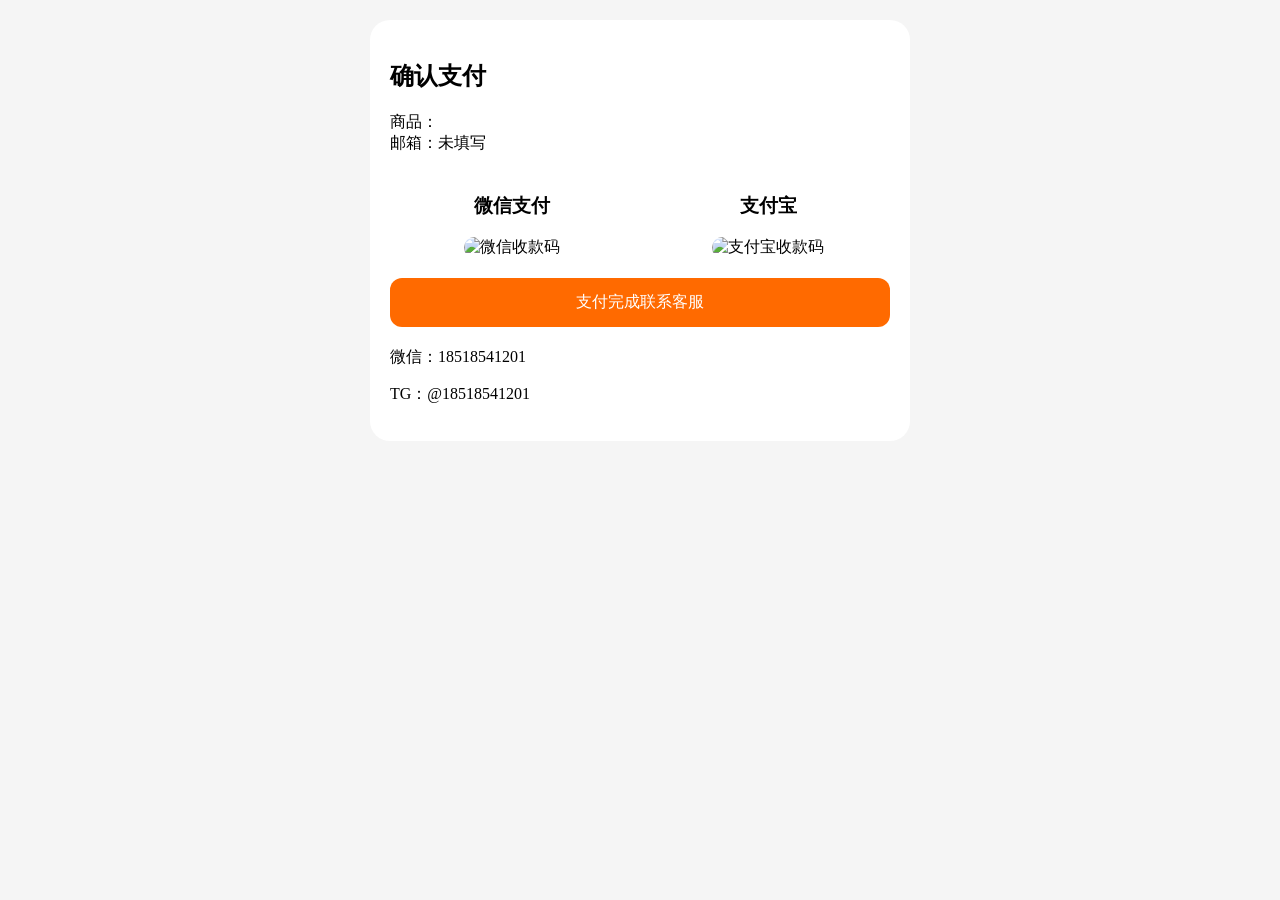
==== pay.html @ d57fcca2 "Create pay.html" ====
<!DOCTYPE html>
<html lang="zh-CN">
<head>
<meta charset="UTF-8">
<meta name="viewport" content="width=device-width,initial-scale=1">
<title>确认支付</title>
<style>
body{margin:0;font-family:-apple-system;background:#f5f5f5;padding:20px}
.box{background:#fff;border-radius:20px;padding:20px;max-width:500px;margin:auto}
.grid{display:grid;grid-template-columns:1fr 1fr;gap:12px;margin-top:20px}
.pay{text-align:center}
.pay img{width:100%;border-radius:12px}
.btn{display:block;background:#ff6a00;color:#fff;text-decoration:none;text-align:center;padding:14px;border-radius:12px;margin-top:20px}
</style>
</head>
<body>

<div class="box">
<h2>确认支付</h2>
<p id="info"></p>

<div class="grid">
<div class="pay">
<h3>微信支付</h3>
<img src="wechat-pay.jpg" alt="微信收款码">
</div>

<div class="pay">
<h3>支付宝</h3>
<img src="alipay-pay.jpg" alt="支付宝收款码">
</div>
</div>

<a class="btn" href="https://t.me/18518541201" target="_blank">
支付完成联系客服
</a>

<p style="margin-top:20px">微信：18518541201</p>
<p>TG：@18518541201</p>
</div>

<script>
const p=new URLSearchParams(location.search);
document.getElementById("info").innerHTML=
"商品："+(p.get("product")||"")+"<br>邮箱："+(p.get("email")||"未填写");
</script>

</body>
</html>
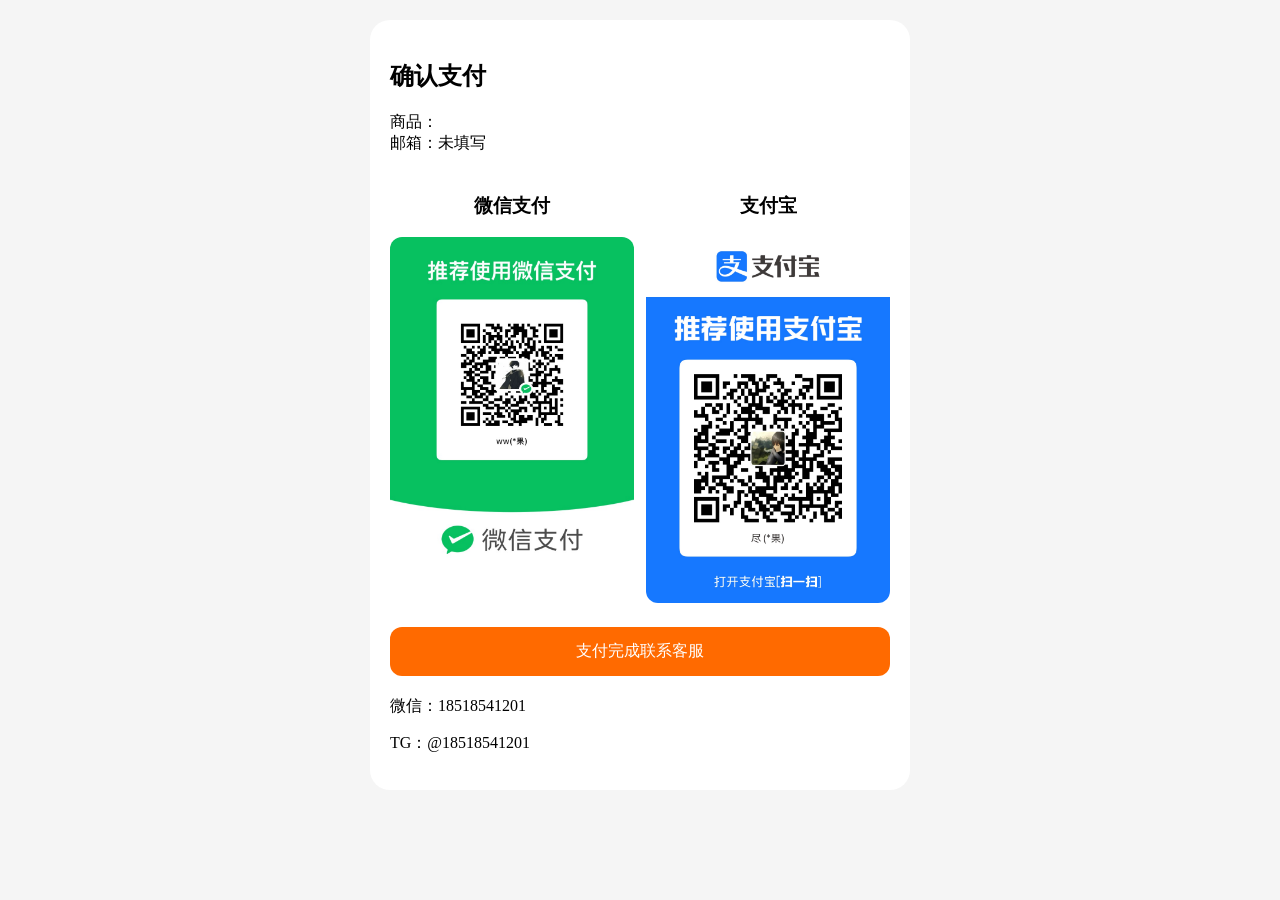
==== commit 6162334d: "Update pay.html" ====
--- a/pay.html
+++ b/pay.html
@@ -23,12 +23,12 @@
 <div class="grid">
 <div class="pay">
 <h3>微信支付</h3>
-<img src="wechat-pay.jpg" alt="微信收款码">
+<img src=" IMG_4109.jpeg" alt="微信收款码">
 </div>
 
 <div class="pay">
 <h3>支付宝</h3>
-<img src="alipay-pay.jpg" alt="支付宝收款码">
+<img src="IMG_4110.jpeg" alt="支付宝收款码">
 </div>
 </div>
 
